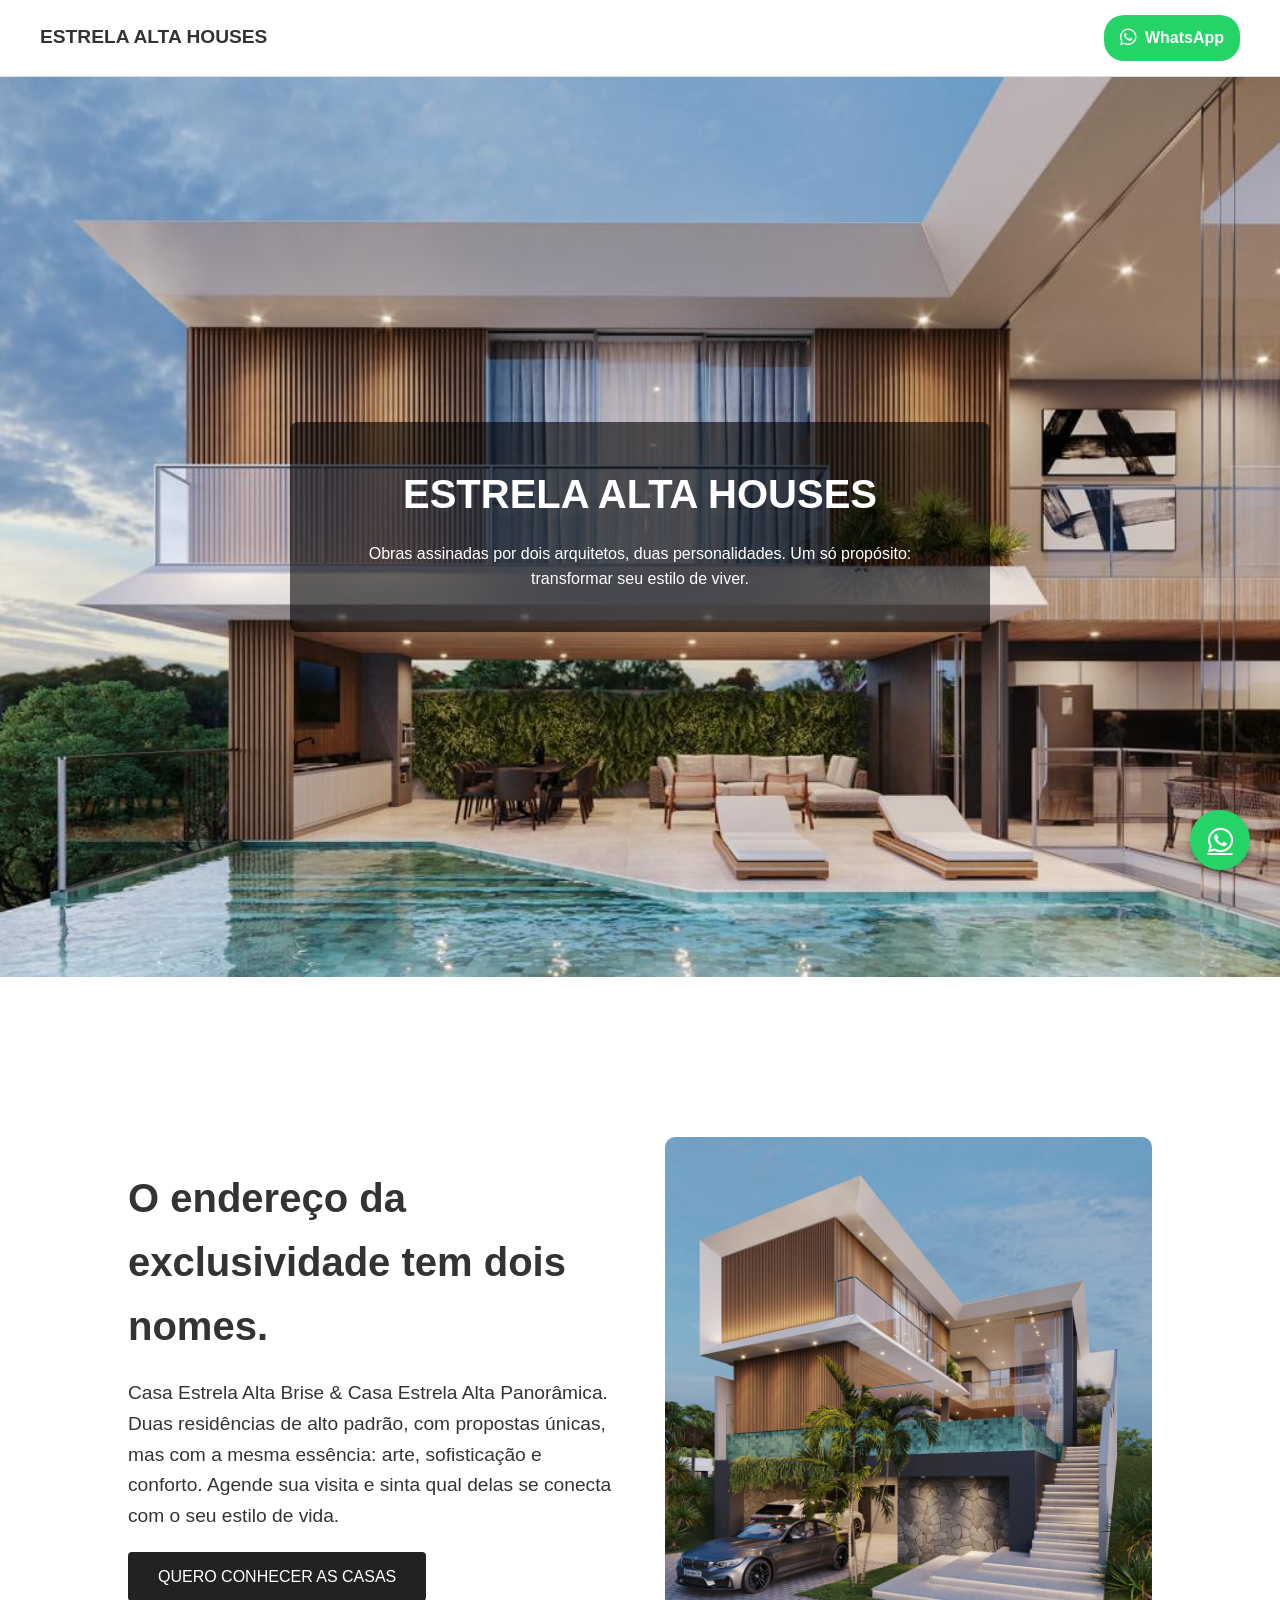
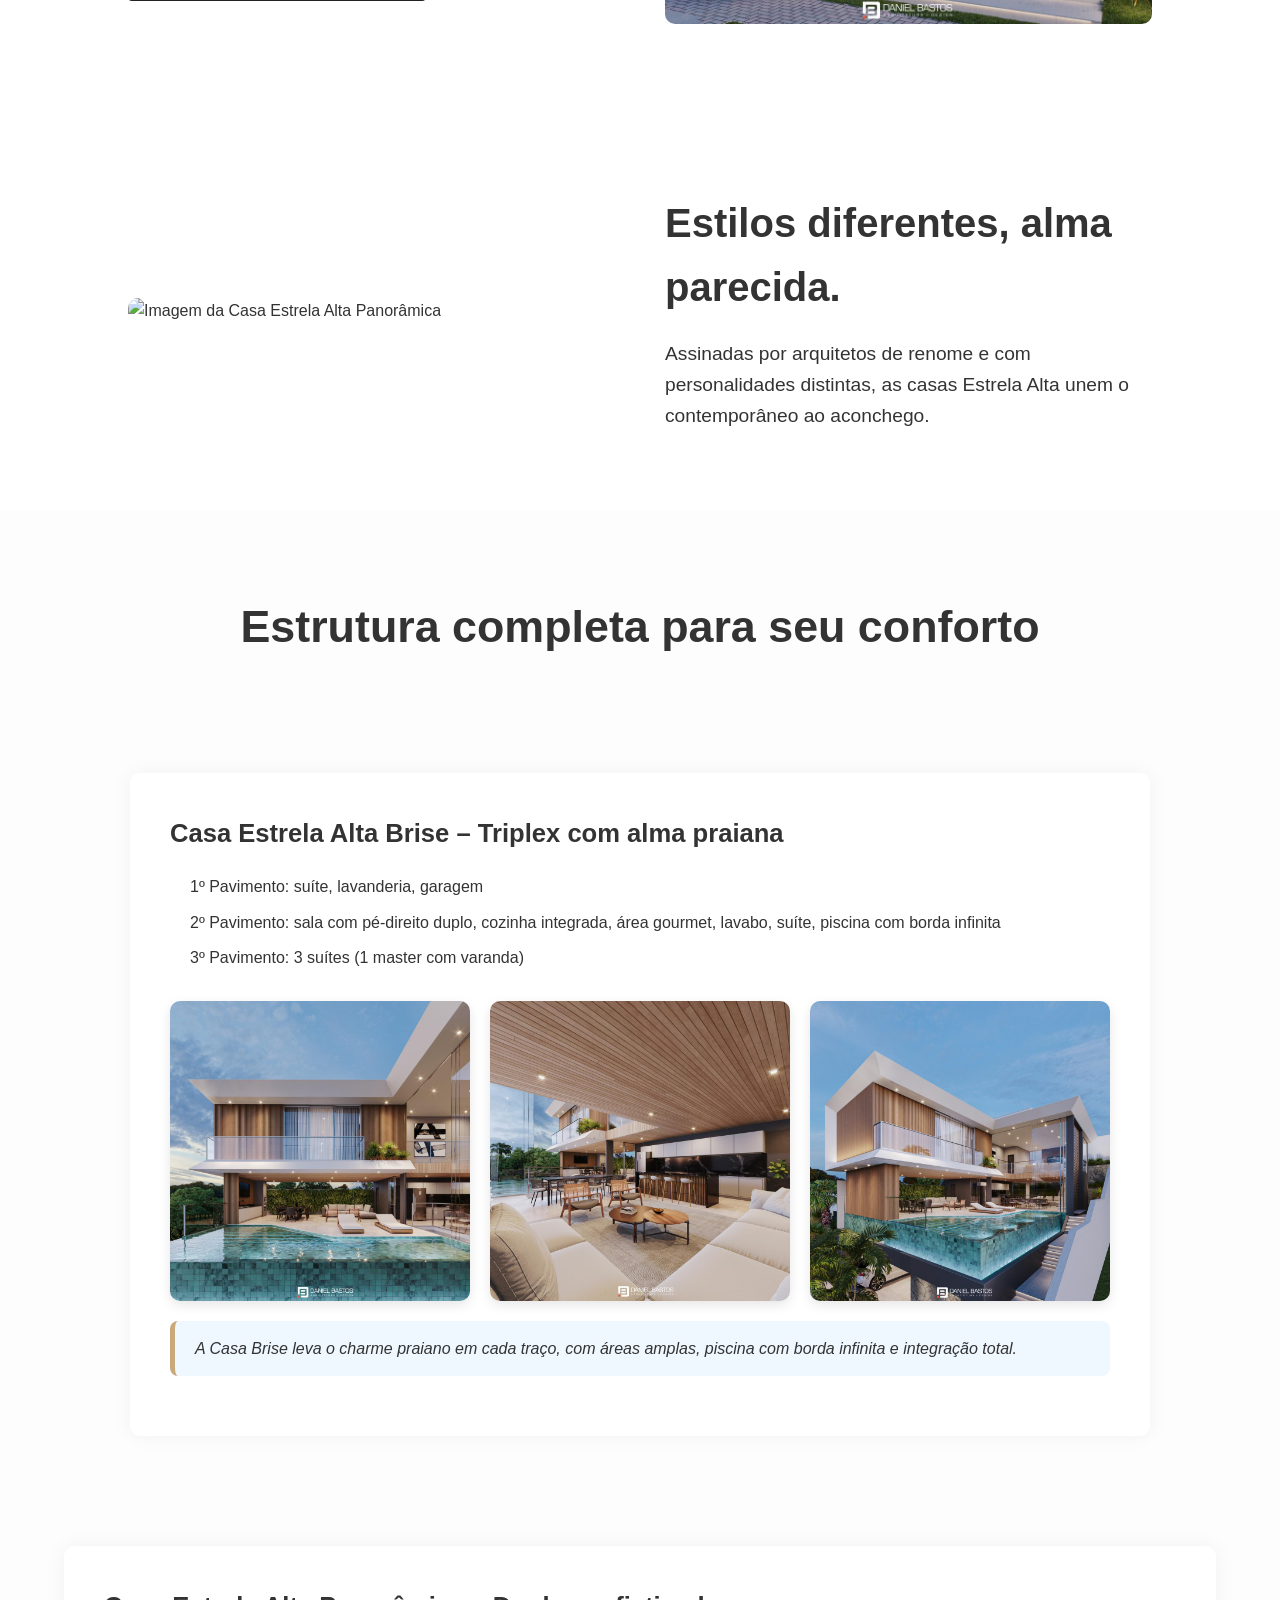
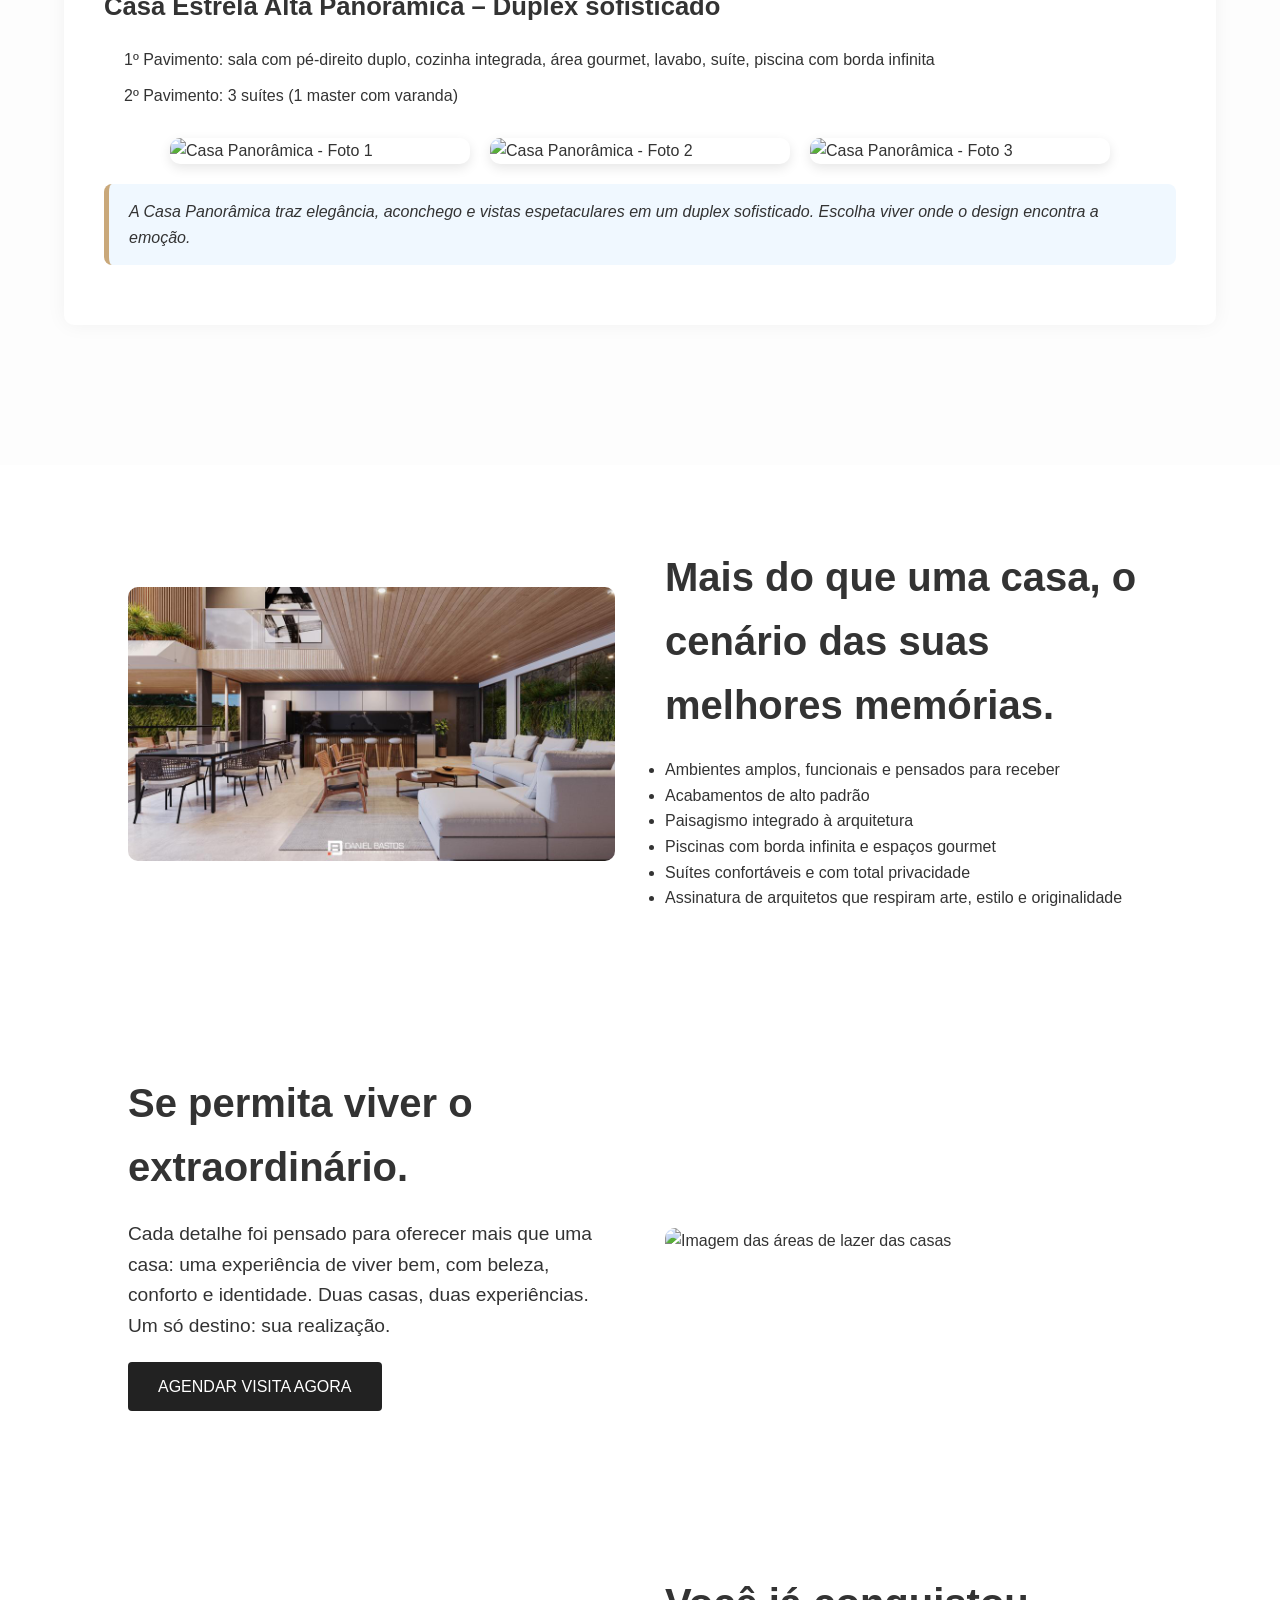
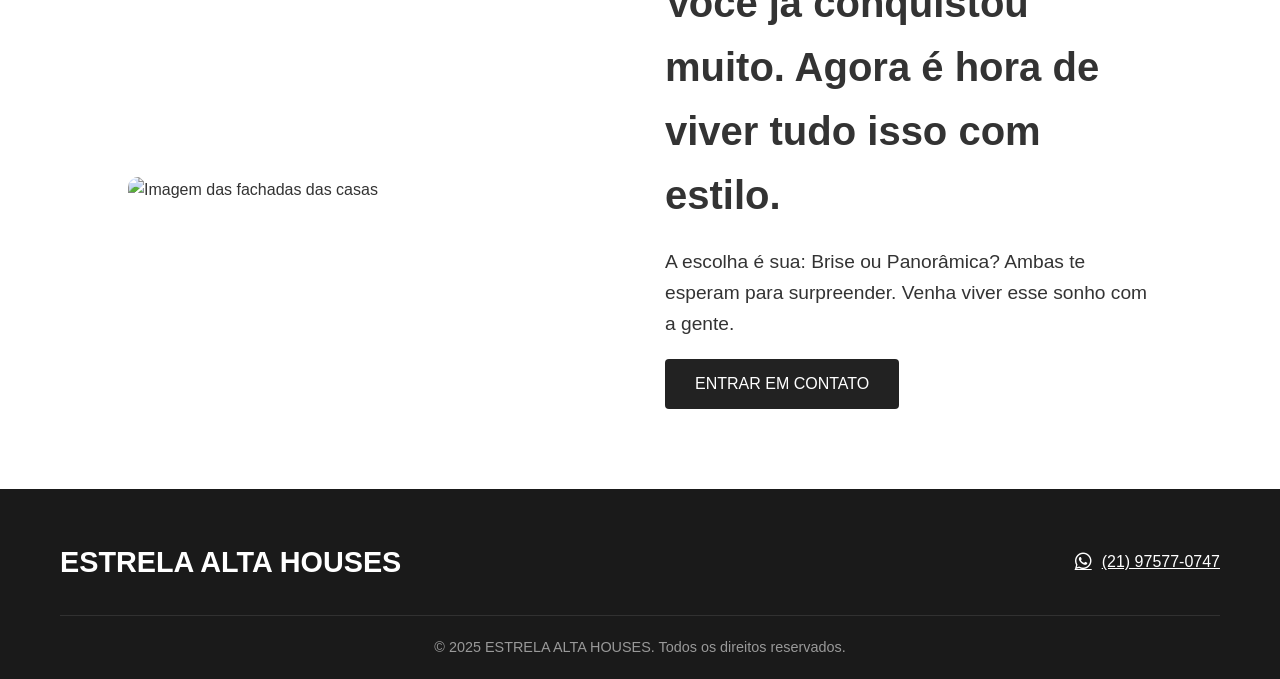
==== index.html @ 557975f5 "Rename estrela.html to index.html" ====
<!DOCTYPE html>
<html lang="pt-BR">
<head>
  <meta charset="UTF-8">
  <meta name="viewport" content="width=device-width, initial-scale=1.0">
  <title>Estrela Alta Houses</title>
  <link rel="stylesheet" href="https://cdnjs.cloudflare.com/ajax/libs/font-awesome/6.5.0/css/all.min.css">

  <link rel="stylesheet" href="css/styles2.css">
</head>
<body>

      <nav class="navbar">
  <div class="navbar-logo">
  <!-- Ícone pôr do sol -->
  
  <span>ESTRELA ALTA HOUSES</span>
</div>

 

  <ul class="navbar-links">
 
    
  </ul>

  
  <a href="https://wa.me/5521975770747" target="_blank" class="navbar-whatsapp">
    <i class="fab fa-whatsapp"></i> WhatsApp
  </a>
</nav>

  <!-- Dobra 0 – Imagem de Impacto -->
  <section class="dobra-0">
    <div class="overlay">
      <h1>ESTRELA ALTA HOUSES</h1>
      <p>Obras assinadas por dois arquitetos, duas personalidades. Um só propósito: transformar seu estilo de viver.</p>
    </div>
  </section>

  <!-- Dobra 1 – Herói -->
  <section class="section">
    <div class="text">
      <h2>O endereço da exclusividade tem dois nomes.</h2>
      <p>Casa Estrela Alta Brise & Casa Estrela Alta Panorâmica. Duas residências de alto padrão, com propostas únicas, mas com a mesma essência: arte, sofisticação e conforto. Agende sua visita e sinta qual delas se conecta com o seu estilo de vida.</p>
      <a href="https://wa.me/5521975770747" class="btn">QUERO CONHECER AS CASAS</a>
    </div>
    <div class="image">
      <img src="assets/casas/casa-brise/2065d3b6-33ae-4dd2-9afb-377631992c48.jpg" alt="Imagem da Casa Estrela Alta Brise">
    </div>
  </section>

  <!-- Dobra 2 – Apresentação emocional + diferenciação -->
  <section class="section reverse">
    <div class="text">
      <h2>Estilos diferentes, alma parecida.</h2>
      <p>Assinadas por arquitetos de renome e com personalidades distintas, as casas Estrela Alta unem o contemporâneo ao aconchego.</p>
    </div>
    <div class="image">
      <img src="assets/casas/casa-panoramica/2022_RAFAEL_005_001 cópia.jpg" alt="Imagem da Casa Estrela Alta Panorâmica">
    </div>
  </section>

  <!-- Dobra 3 – Estrutura + Benefícios -->
 <section class="section estrutura-detalhada">
  <h2 class="titulo-centralizado">Estrutura completa para seu conforto</h2>

  <!-- Card Casa Brise -->
  <div class="casa-card">
    <div class="card-conteudo">
      <h3>Casa Estrela Alta Brise – Triplex com alma praiana</h3>
      <ul class="animated-list">

        
        <li>1º Pavimento: suíte, lavanderia, garagem</li>
        <li>2º Pavimento: sala com pé-direito duplo, cozinha integrada, área gourmet, lavabo, suíte, piscina com borda infinita</li>
        <li>3º Pavimento: 3 suítes (1 master com varanda)</li>
      </ul>
      
    </div>
    <div class="galeria">
      <img src="assets/casas/casa-brise/4e372584-caf7-4959-b5aa-6abbc03e7849.jpg" alt="Casa Brise - Foto 1">
      <img src="assets/casas/casa-brise/68ab3206-1b16-4f5d-ae57-31e4cc2a5b25.jpg" alt="Casa Brise - Foto 2">
      <img src="assets/casas/casa-brise/9dcffba4-76e3-49d7-a645-5c59919f30ab.jpg" alt="Casa Brise - Foto 3">
    </div>
<div class="faixa-destaque">
  <p>A Casa Brise leva o charme praiano em cada traço, com áreas amplas, piscina com borda infinita e integração total.</p>
</div>

  </div>

  <!-- Card Casa Panorâmica -->
  <div class="casa-card">
    <div class="card-conteudo">
      <h3>Casa Estrela Alta Panorâmica – Duplex sofisticado</h3>
      <ul class="animated-list">
        <li>1º Pavimento: sala com pé-direito duplo, cozinha integrada, área gourmet, lavabo, suíte, piscina com borda infinita</li>
        <li>2º Pavimento: 3 suítes (1 master com varanda)</li>
      </ul>
    </div>
    <div class="galeria">
      <img src="assets/casas/casa-panoramica/2022_RAFAEL_005_001 cópia.jpg" alt="Casa Panorâmica - Foto 1">
      <img src="assets/casas/casa-panoramica/2022_RAFAEL_005_006.jpg" alt="Casa Panorâmica - Foto 2">
      <img src="assets/casas/casa-panoramica/2022_RAFAEL_005_008.jpg" alt="Casa Panorâmica - Foto 3">
    </div>

    <div class="faixa-destaque">
      <p>A Casa Panorâmica traz elegância, aconchego e vistas espetaculares em um duplex sofisticado. Escolha viver onde o design encontra a emoção.</p>
</div>
  </div>
</section>


  <!-- Dobra 4 – Benefícios e estilo de vida -->
  <section class="section reverse">
    <div class="text">
      <h2>Mais do que uma casa, o cenário das suas melhores memórias.</h2>
      <ul>
        <li>Ambientes amplos, funcionais e pensados para receber</li>
        <li>Acabamentos de alto padrão</li>
        <li>Paisagismo integrado à arquitetura</li>
        <li>Piscinas com borda infinita e espaços gourmet</li>
        <li>Suítes confortáveis e com total privacidade</li>
        <li>Assinatura de arquitetos que respiram arte, estilo e originalidade</li>
      </ul>
    </div>
    <div class="image">
      <img src="assets/casas/casa-brise/e5c154c8-44db-4215-8f7b-af5fc6db7238.jpg" alt="Imagem dos ambientes internos das casas">
    </div>
  </section>

  <!-- Dobra 5 – Prova social / convite emocional -->
  <section class="section">
    <div class="text">
      <h2>Se permita viver o extraordinário.</h2>
      <p>Cada detalhe foi pensado para oferecer mais que uma casa: uma experiência de viver bem, com beleza, conforto e identidade. Duas casas, duas experiências. Um só destino: sua realização.</p>
      <a href="https://wa.me/5521975770747" class="btn">AGENDAR VISITA AGORA</a>
    </div>
    <div class="image">
      <img src="assets/casas/casa-panoramica/FUNDO_3.png" alt="Imagem das áreas de lazer das casas">
    </div>
  </section>

  <!-- Dobra 6 – Fechamento com urgência + CTA -->
  <section class="section reverse">
    <div class="text">
      <h2>Você já conquistou muito. Agora é hora de viver tudo isso com estilo.</h2>
      <p>A escolha é sua: Brise ou Panorâmica? Ambas te esperam para surpreender. Venha viver esse sonho com a gente.</p>
      <a href="#contato" class="btn">ENTRAR EM CONTATO</a>
    </div>
    <div class="image">
      <img src="assets/casas/casa-panoramica/2022_RAFAEL_005_008.jpg" alt="Imagem das fachadas das casas">
    </div>
  </section>

   <footer>
        <div class="container">
            <div class="footer-content">
                <div class="logo">ESTRELA ALTA HOUSES</div>
                <div class="footer-contact">
                    <a href="https://wa.me/5521975770747">
                        <i class="fab fa-whatsapp"></i>
                        (21) 97577-0747
                    </a>
                </div>
            </div>
            <div class="copyright">
                <p>&copy; 2025 ESTRELA ALTA HOUSES. Todos os direitos reservados.</p>
            </div>
        </div>
    </footer>

    <a href="https://wa.me/5521975770747" class="floating-whatsapp">
        <i class="fab fa-whatsapp"></i>
    </a>

  <script src="js/script.js"></script>
</body>
</html>
---- css/styles2.css ----
:root {
    --primary-color: #c9a87a;
    --secondary-color: #2c3e50;
    --accent-color: #3498db;
    --text-color: #333;
    --light-text: #fff;
    --background-color: #f9f9f9;
    --dark-background: #1a1a1a;
    --transition: all 0.3s ease;
    --box-shadow: 0 5px 15px rgba(0, 0, 0, 0.1);
    --border-radius: 4px;
}
 
 body {
      margin: 0;
      font-family: 'Segoe UI', sans-serif;
      line-height: 1.6;
      color: #333;
    }

    .section {
      display: flex;
      align-items: center;
      justify-content: center;
      padding: 80px 10%;
      gap: 50px;
      flex-wrap: wrap;
    }

    .section.reverse {
      flex-direction: row-reverse;
    }

    .text {
      flex: 1;
      min-width: 300px;
    }

    .text h2 {
      font-size: 2.5rem;
      margin-bottom: 20px;
    }

    .text p {
      font-size: 1.2rem;
      max-width: 600px;
    }

    .image {
      flex: 1;
      min-width: 300px;
    }

    .image img {
      width: 100%;
      height: auto;
      border-radius: 10px;
    }

    .btn {
      display: inline-block;
      margin-top: 20px;
      padding: 12px 24px;
      background-color: #111;
      color: #fff;
      text-decoration: none;
      border-radius: 5px;
    }

    @media (max-width: 900px) {
      .section, .section.reverse {
        flex-direction: column;
      }
    }

    * {
  margin: 0;
  padding: 0;
  box-sizing: border-box;
}



section.dobra {
  padding: 60px 20px;
  text-align: center;
}

.dobra h2 {
  font-size: 2rem;
  margin-bottom: 20px;
}

.dobra p {
  max-width: 800px;
  margin: 0 auto 20px;
  font-size: 1.1rem;
}

.cards {
  display: flex;
  flex-wrap: wrap;
  justify-content: center;
  gap: 30px;
  margin-top: 30px;
}

.card {
  background: #fff;
  border: 1px solid #eee;
  padding: 20px;
  border-radius: 8px;
  width: 100%;
  max-width: 400px;
  box-shadow: 0 0 10px rgba(0,0,0,0.05);
}

.card ul {
  text-align: left;
  margin-top: 10px;
}

.benefits {
  list-style: none;
  padding: 0;
  margin-top: 30px;
}

.benefits li {
  margin-bottom: 10px;
  font-size: 1rem;
}

.btn {
  display: inline-block;
  background: #222;
  color: #fff;
  padding: 12px 30px;
  margin-top: 20px;
  text-decoration: none;
  border-radius: 4px;
  transition: 0.3s;
}

.btn:hover {
  background: #444;
}

.btn-cta {
  background-color: #d36d00;
}

.btn-cta:hover {
  background-color: #b15900;
}

/* Dobra 0 com imagem */
.dobra-0 {
  background: url('../assets/casas/casa-brise/4e372584-caf7-4959-b5aa-6abbc03e7849.jpg') center center / cover no-repeat;

  height: 100vh;
  color: white;
  display: flex;
  align-items: center;
  justify-content: center;
  margin-bottom: 80px; /* <<< margenzinha entre as seções */
 

}


.dobra-0 .overlay {
  background: rgba(0, 0, 0, 0.6);
  padding: 40px;
  border-radius: 8px;
  max-width: 700px;
  text-align: center;
}

.dobra-0 h1 {
  font-size: 2.5rem;
  margin-bottom: 15px;
}

@media (max-width: 768px) {
  .cards {
    flex-direction: column;
  }

  .dobra-0 h1 {
    font-size: 2rem;
  }

  .dobra-0 {
    height: auto;
    padding: 60px 20px;
  }
}




.casa-bloco, .estrutura, .benefit-bloco {
  display: flex;
  flex-wrap: wrap;
  align-items: center;
  gap: 30px;
  margin: 40px 0;
  justify-content: center;
}

.casa-bloco img, .estrutura img, .benefit-bloco img {
  width: 100%;
  max-width: 500px;
  border-radius: 8px;
  object-fit: cover;
  box-shadow: 0 4px 12px rgba(0,0,0,0.1);
}

.casa-bloco > div,
.estrutura > div,
.benefit-bloco > ul {
  flex: 1;
  min-width: 280px;
}

.reverse {
  flex-direction: row-reverse;
}

@media (max-width: 768px) {
  .casa-bloco,
  .estrutura,
  .benefit-bloco,
  .reverse {
    flex-direction: column;
  }
}


.casa-bloco,
.estrutura,
.benefit-bloco {
  display: flex;
  flex-wrap: wrap;
  align-items: center;
  gap: 30px;
  margin: 40px 0;
  justify-content: center;
  padding: 0 5%; /* <<< espaçamento lateral */
}



.estrutura-detalhada {
  padding: 80px 5%;
  background-color: #fdfdfd;
}

.titulo-centralizado {
  text-align: center;
  font-size: 2.8rem;
  margin-bottom: 60px;
}

.casa-card {
  background: #fff;
  padding: 40px;
  border-radius: 10px;
  margin-bottom: 60px;
  box-shadow: 0 0 20px rgba(0,0,0,0.05);
}

.card-conteudo h3 {
  font-size: 1.6rem;
  margin-bottom: 20px;
  color: #333;
}

.animated-list {
  list-style: none;
  padding-left: 20px;
}

.animated-list li {
  opacity: 0;
  transform: translateY(20px);
  animation: fadeUp 0.8s ease forwards;
  animation-delay: calc(var(--delay, 0) * 0.2s);
  margin-bottom: 10px;
}

.animated-list li:nth-child(1) { --delay: 1; }
.animated-list li:nth-child(2) { --delay: 2; }
.animated-list li:nth-child(3) { --delay: 3; }

@keyframes fadeUp {
  to {
    opacity: 1;
    transform: translateY(0);
  }
}

.galeria {
  margin-top: 30px;
  display: flex;
  gap: 20px;
  flex-wrap: wrap;
  justify-content: center;
}

.galeria img {
  width: 100%;
  max-width: 300px;
  border-radius: 10px;
  object-fit: cover;
  box-shadow: 0 4px 12px rgba(0,0,0,0.1);
}


/* Footer */
footer {
  background-color: var(--dark-background);
  color: var(--light-text);
  padding: 50px 0 20px;
}

footer .container {
  max-width: 1200px;
  margin: 0 auto;
  padding: 0 20px; /* margem interna nas laterais */
}

.footer-content {
  display: flex;
  justify-content: space-between;
  align-items: center;
  margin-bottom: 30px;
}

.logo {
  font-family: arial, serif;
  font-size: 1.8rem;
  font-weight: 700;
}


.footer-contact a {
    display: flex;
    align-items: center;
    color: var(--light-text);
    transition: var(--transition);
}

.footer-contact a:hover {
    color: var(--primary-color);
}

.footer-contact i {
    margin-right: 10px;
    font-size: 1.2rem;
}

.copyright {
    text-align: center;
    padding-top: 20px;
    border-top: 1px solid rgba(255, 255, 255, 0.1);
    font-size: 0.9rem;
    color: #999;
}

/* Floating WhatsApp Button */
.floating-whatsapp {
    position: fixed;
    bottom: 30px;
    right: 30px;
    width: 60px;
    height: 60px;
    background-color: #25D366;
    color: #fff;
    border-radius: 50%;
    display: flex;
    justify-content: center;
    align-items: center;
    font-size: 1.8rem;
    box-shadow: 0 4px 10px rgba(0, 0, 0, 0.3);
    z-index: 100;
    transition: var(--transition);
}

.floating-whatsapp:hover {
    transform: scale(1.1);
}




@font-face {
  font-family: Montserrat;
  src: url('../../../fonts/Montserrat/static/Montserrat-Bold.ttf') format('truetype');
}

.navbar {
  display: flex;
  justify-content: space-between;
  align-items: center;
  padding: 15px 40px;
  background-color: white;
  border-bottom: 1px solid #ddd;
  font-family: Arial;
}

.navbar-logo {
  display: flex;
  align-items: center;
  gap: 10px;
}

.navbar-logo img {
  height: 30px;
}

.navbar-logo span {
  font-weight: bold;
  font-size: 1.2rem;
  color: var(--color-red-head);
}

.navbar-search {
  display: flex;
  align-items: center;
  border: 1px solid #ccc;
  border-radius: 30px;
  padding: 5px 10px;
  background-color: #f9f9f9;
}

.navbar-search input {
  border: none;
  outline: none;
  padding: 8px;
  background: transparent;
  font-size: 0.9rem;
}

.search-button {
  background: transparent;
  border: none;
  cursor: pointer;
  font-size: 1rem;
}

.navbar-links {
  list-style: none;
  display: flex;
  gap: 25px;
}

.navbar-links li a {
  text-decoration: none;
  color: #333;
  font-weight: bold;
  transition: color 0.3s ease;
}

.navbar-links li a:hover {
  color: var(--color-red-head);
}

.navbar-cart {
  background-color: var(--color-red-head);
  border: none;
  padding: 10px 20px;
  border-radius: 20px;
  color: white;
  font-weight: bold;
  cursor: pointer;
  transition: background-color 0.3s;
}

.navbar-cart:hover {
  background-color: var(--color-red-hover);
}


.navbar-user {
  position: relative;
  margin-left: 20px;
}

.user-avatar {
  display: flex;
  align-items: center;
  gap: 6px;
  cursor: pointer;
}

.user-avatar img {
  width: 40px;
  height: 40px;
  border-radius: 50%;
  object-fit: cover;
  border: 2px solid #ddd;
  transition: box-shadow 0.2s;
}

.user-avatar:hover img {
  box-shadow: 0 0 0 2px var(--color-red-head);
}

.user-avatar .arrow {
  font-size: 18px;
  color: #666;
  line-height: 1;
  transform: rotate(180deg); 
  transition: transform 0.3s ease;
  user-select: none;
}


.navbar-user:hover .arrow {
  transform: rotate(0deg);
}


.user-dropdown {
  position: absolute;
  top: 110%;
  right: 0;
  background-color: white;
  border: 1px solid #ddd;
  border-radius: 8px;
  padding: 8px 0;
  box-shadow: 0 2px 10px rgba(0, 0, 0, 0.1);
  list-style: none;
  display: none;
  min-width: 160px;
  z-index: 99;
}

.user-dropdown li a {
  display: block;
  padding: 10px 20px;
  color: #333;
  text-decoration: none;
  transition: background-color 0.2s;
}

.user-dropdown li a:hover {
  background-color: #f7f7f7;
}

.navbar-user:hover .user-dropdown,
.user-dropdown:hover {
  display: block;
}


.navbar-whatsapp {
  display: flex;
  align-items: center;
  gap: 8px;
  background-color: #25D366;
  color: white;
  padding: 10px 16px;
  border-radius: 20px;
  font-weight: bold;
  text-decoration: none;
  transition: background-color 0.3s;
  margin-left: 20px;
}

.navbar-whatsapp:hover {
  background-color: #1ebd5b;
}

.navbar-whatsapp i {
  font-size: 1.2rem;
}

.pavimento-grid {
    display: flex;
    flex-wrap: wrap;
    align-items: center;
    justify-content: space-between;
    gap: 30px;
    margin-bottom: 60px;
}

.faixa-destaque {
  background-color: #f0f8ff; /* azul clarinho */
  border-left: 5px solid var(--primary-color); /* destaque na lateral */
  padding: 15px 20px;
  margin: 20px 0;
  border-radius: 8px;
  font-style: italic;
  font-weight: 500;
  color: var(--dark-text); /* ou ajuste conforme seu tema */
}
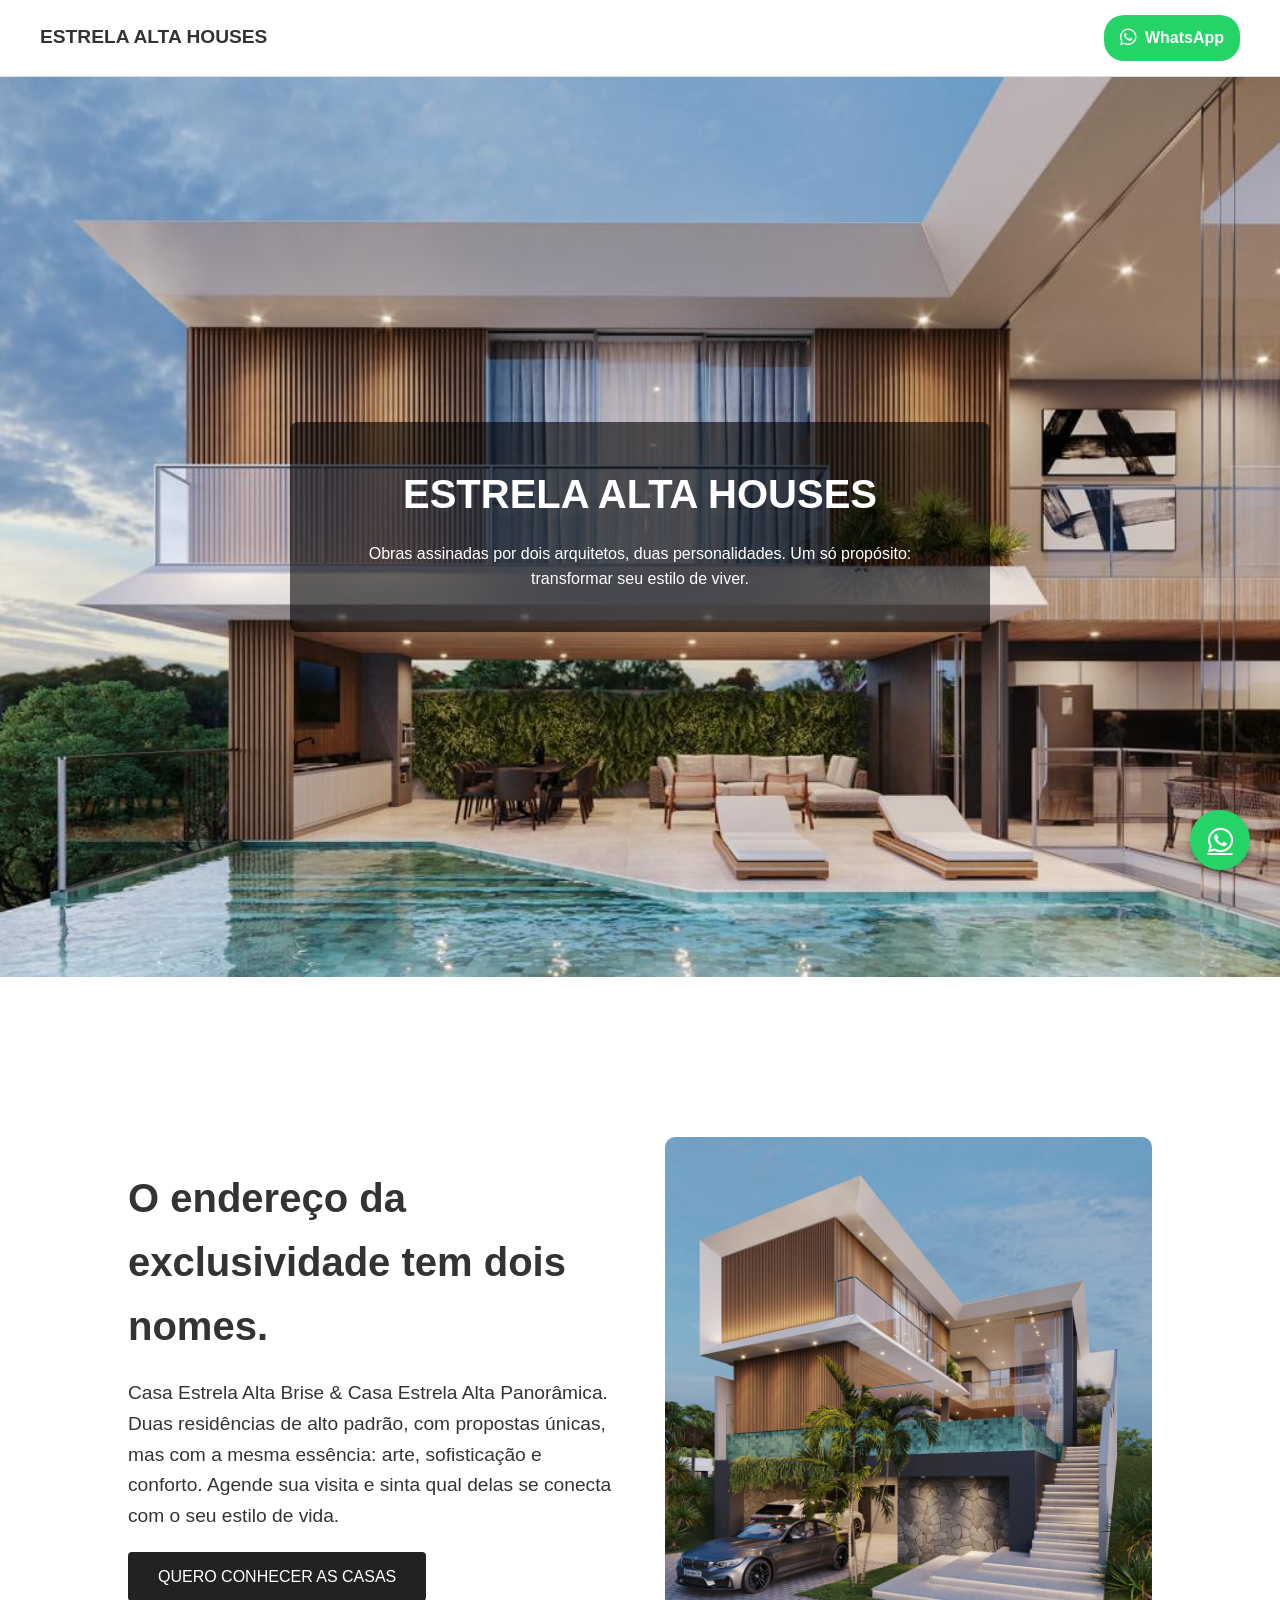
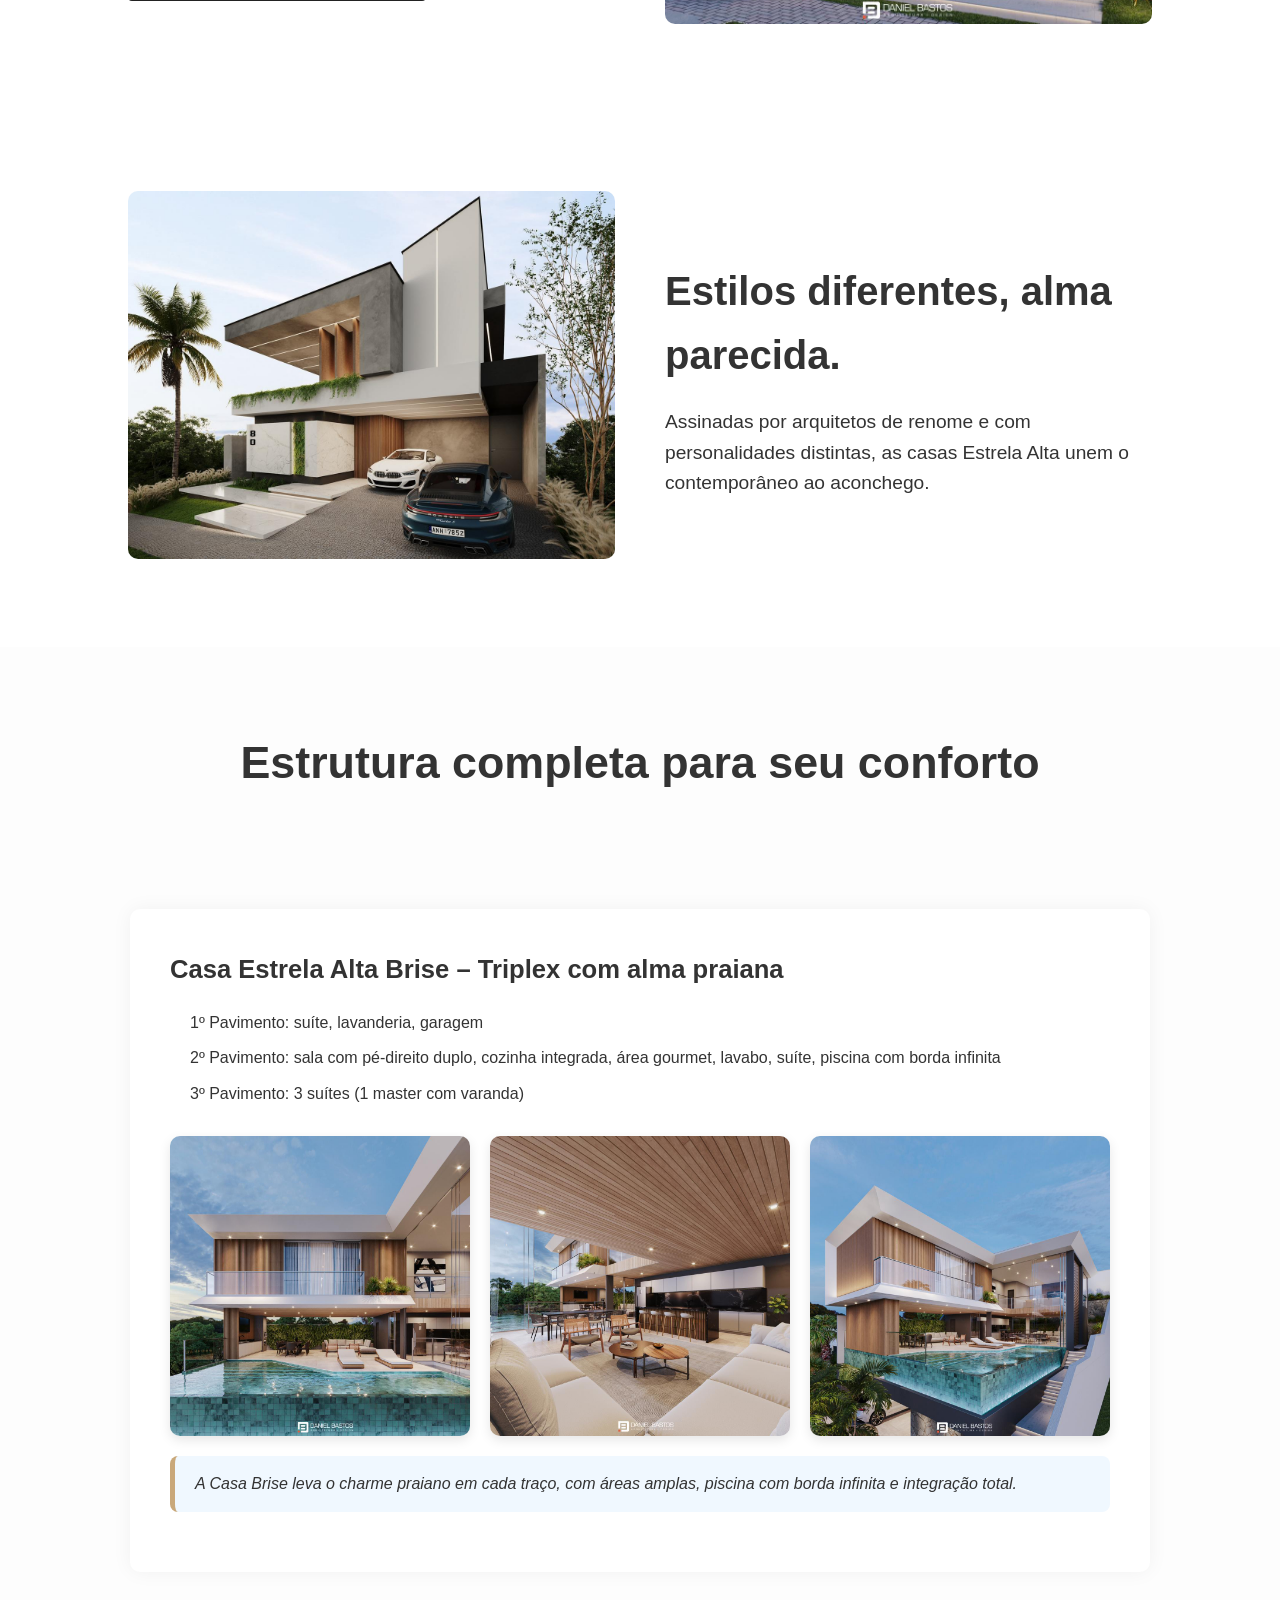
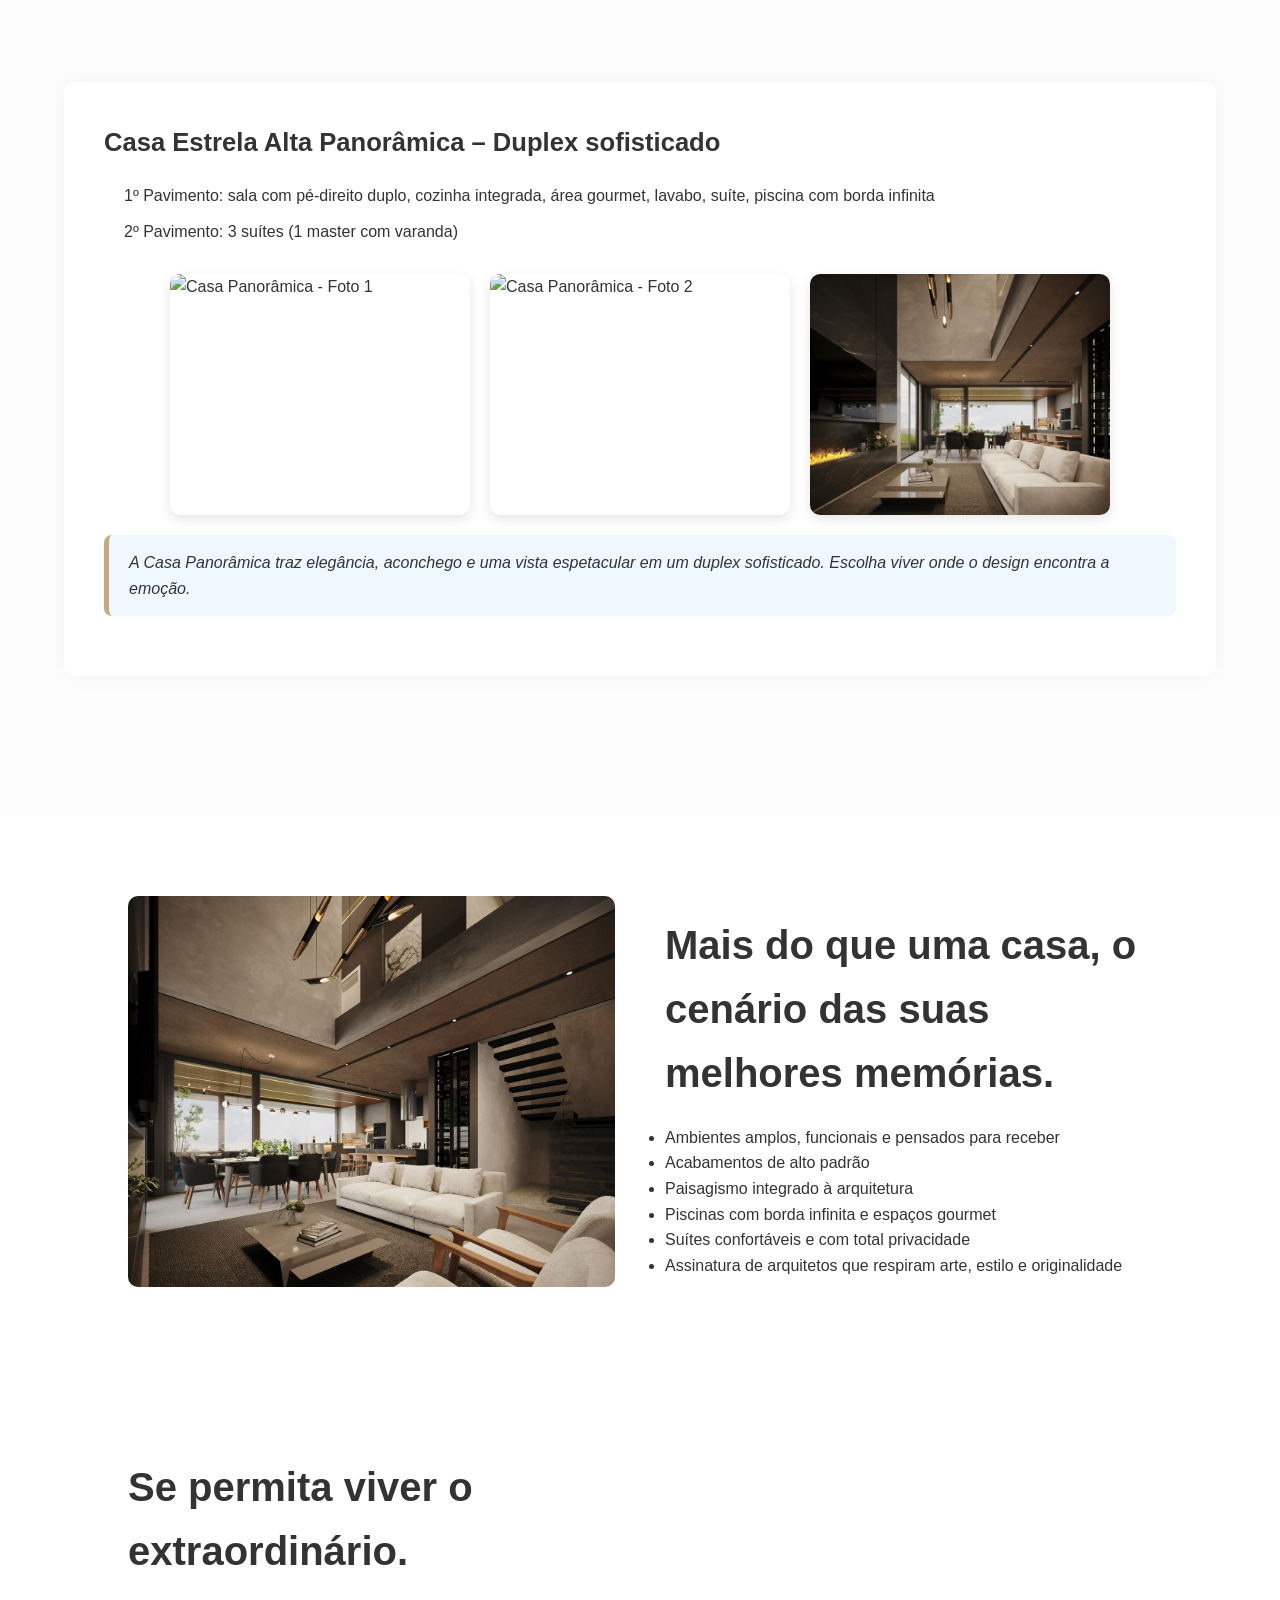
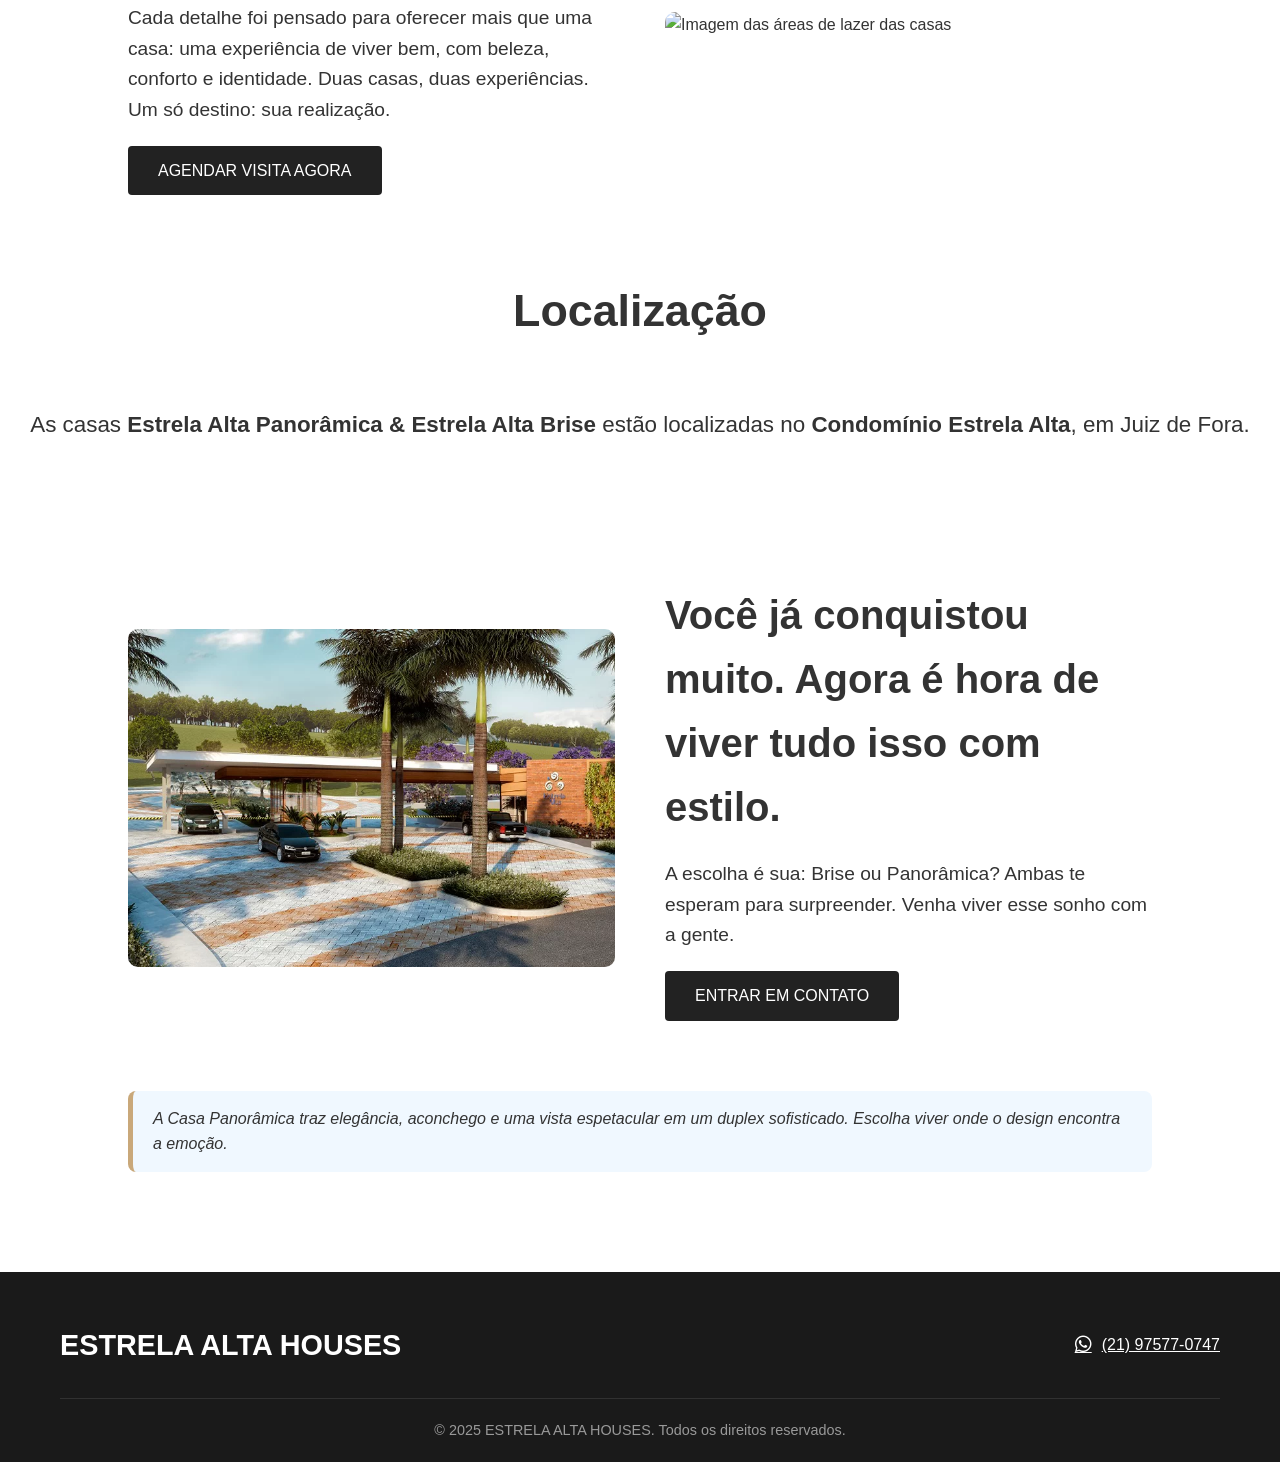
==== commit 85e035b3: "Atualização erro em imagens" ====
--- a/index.html
+++ b/index.html
@@ -57,7 +57,7 @@
       <p>Assinadas por arquitetos de renome e com personalidades distintas, as casas Estrela Alta unem o contemporâneo ao aconchego.</p>
     </div>
     <div class="image">
-      <img src="assets/casas/casa-panoramica/2022_RAFAEL_005_001 cópia.jpg" alt="Imagem da Casa Estrela Alta Panorâmica">
+      <img src="assets/casas/casa-panoramica/frente.jpg" alt="Imagem da Casa Estrela Alta Panorâmica">
     </div>
   </section>
 
@@ -99,13 +99,13 @@
       </ul>
     </div>
     <div class="galeria">
-      <img src="assets/casas/casa-panoramica/2022_RAFAEL_005_001 cópia.jpg" alt="Casa Panorâmica - Foto 1">
+      <img src="assets/casas/casa-panoramica/2022_RAFAEL_005_001.jpg" alt="Casa Panorâmica - Foto 1">
       <img src="assets/casas/casa-panoramica/2022_RAFAEL_005_006.jpg" alt="Casa Panorâmica - Foto 2">
-      <img src="assets/casas/casa-panoramica/2022_RAFAEL_005_008.jpg" alt="Casa Panorâmica - Foto 3">
+      <img src="assets/casas/casa-panoramica/panoramica-3.jpg" alt="Casa Panorâmica - Foto 3">
     </div>
 
     <div class="faixa-destaque">
-      <p>A Casa Panorâmica traz elegância, aconchego e vistas espetaculares em um duplex sofisticado. Escolha viver onde o design encontra a emoção.</p>
+      <p>A Casa Panorâmica traz elegância, aconchego e uma vista espetacular em um duplex sofisticado. Escolha viver onde o design encontra a emoção.</p>
 </div>
   </div>
 </section>
@@ -125,7 +125,7 @@
       </ul>
     </div>
     <div class="image">
-      <img src="assets/casas/casa-brise/e5c154c8-44db-4215-8f7b-af5fc6db7238.jpg" alt="Imagem dos ambientes internos das casas">
+      <img src="assets/casas/casa-panoramica/externa.jpg" alt="Imagem dos ambientes internos das casas">
     </div>
   </section>
 
@@ -142,15 +142,27 @@
   </section>
 
   <!-- Dobra 6 – Fechamento com urgência + CTA -->
+    <h2 class="titulo-centralizado">Localização</h2>
+<p class="info-centralizado">
+  As casas <strong> Estrela Alta Panorâmica & Estrela Alta Brise </strong>estão localizadas no <strong> Condomínio Estrela Alta</strong>, em Juiz de Fora.
+</p>
+
+   
+
   <section class="section reverse">
+    
     <div class="text">
       <h2>Você já conquistou muito. Agora é hora de viver tudo isso com estilo.</h2>
       <p>A escolha é sua: Brise ou Panorâmica? Ambas te esperam para surpreender. Venha viver esse sonho com a gente.</p>
       <a href="#contato" class="btn">ENTRAR EM CONTATO</a>
     </div>
     <div class="image">
-      <img src="assets/casas/casa-panoramica/2022_RAFAEL_005_008.jpg" alt="Imagem das fachadas das casas">
+      <img src="assets/casas/fachada.jpg" alt="Imagem das fachadas das casas">
     </div>
+
+     <div class="faixa-destaque">
+      <p>A Casa Panorâmica traz elegância, aconchego e uma vista espetacular em um duplex sofisticado. Escolha viver onde o design encontra a emoção.</p>
+</div>
   </section>
 
    <footer>
--- a/css/styles2.css
+++ b/css/styles2.css
@@ -599,3 +599,9 @@
   color: var(--dark-text); /* ou ajuste conforme seu tema */
 }
 
+.info-centralizado {
+  text-align: center;
+  font-size: 1.4rem;
+  margin-bottom: 60px;
+}
+
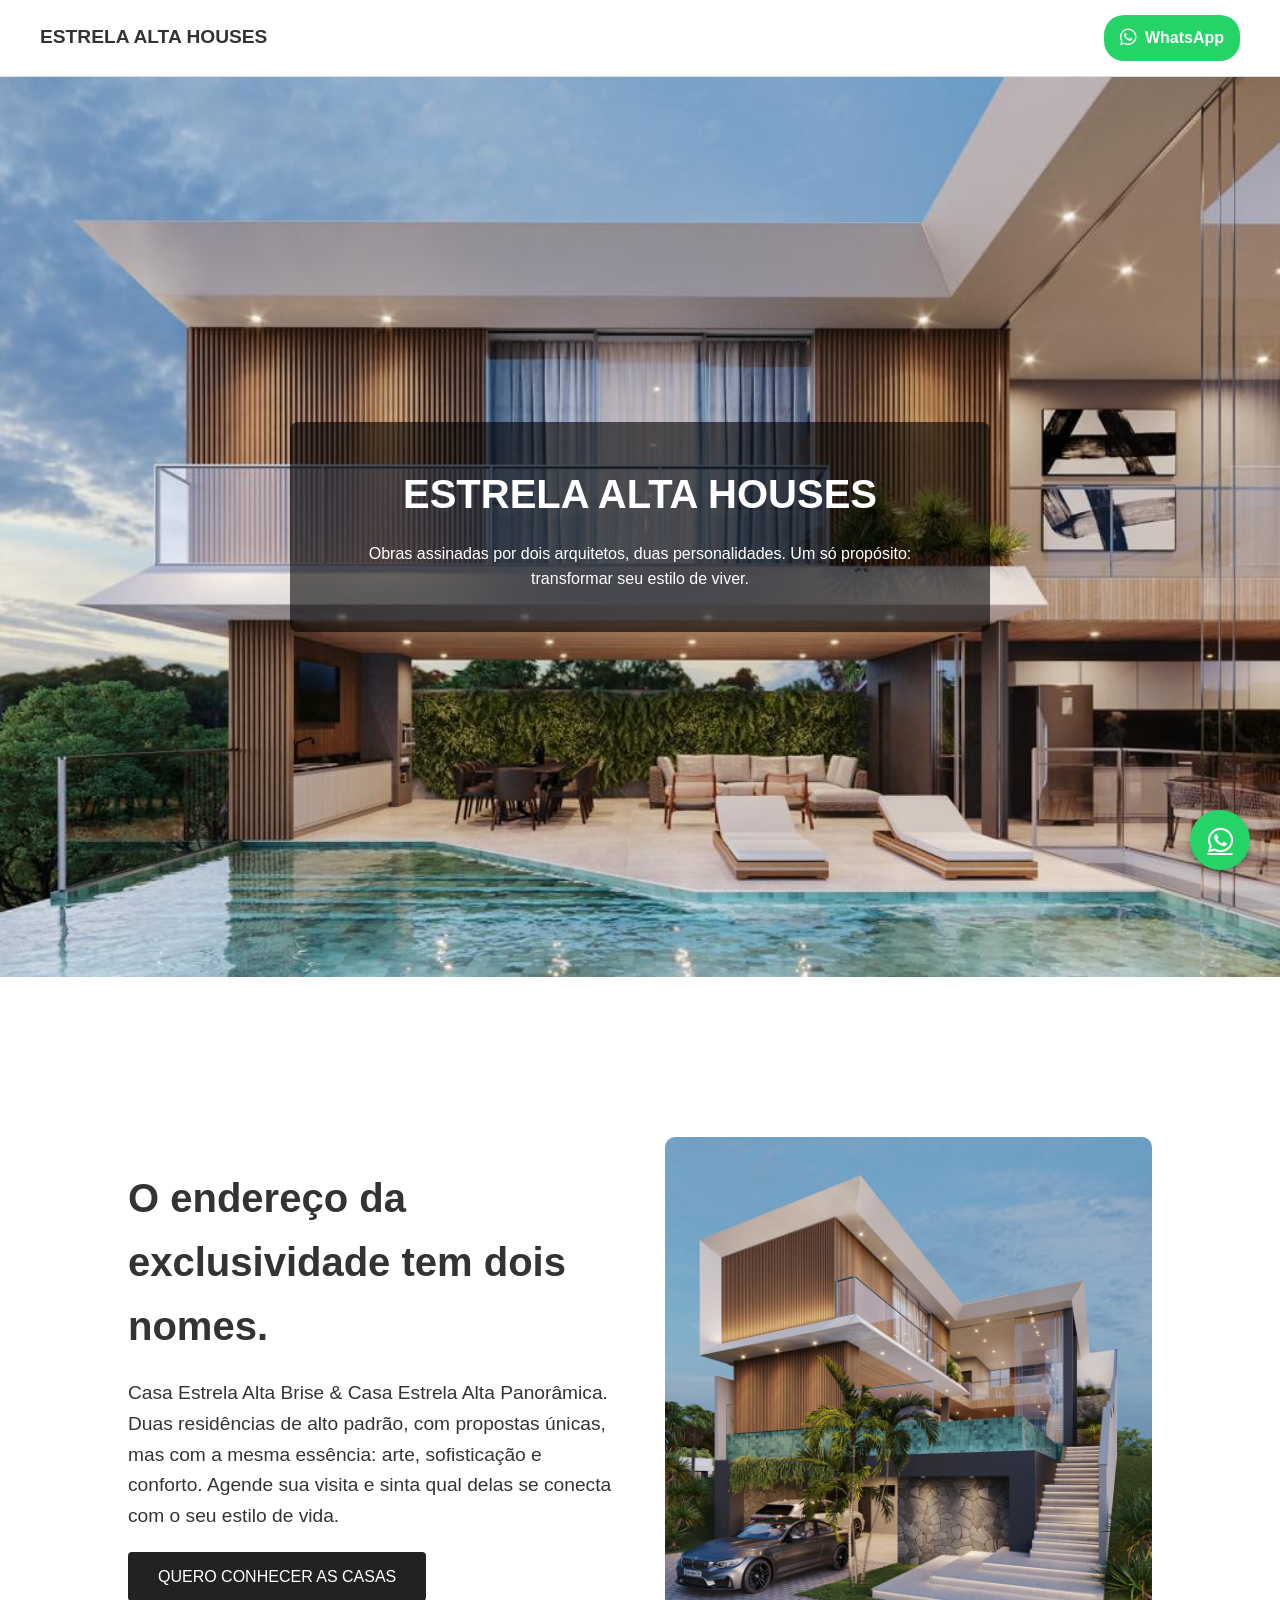
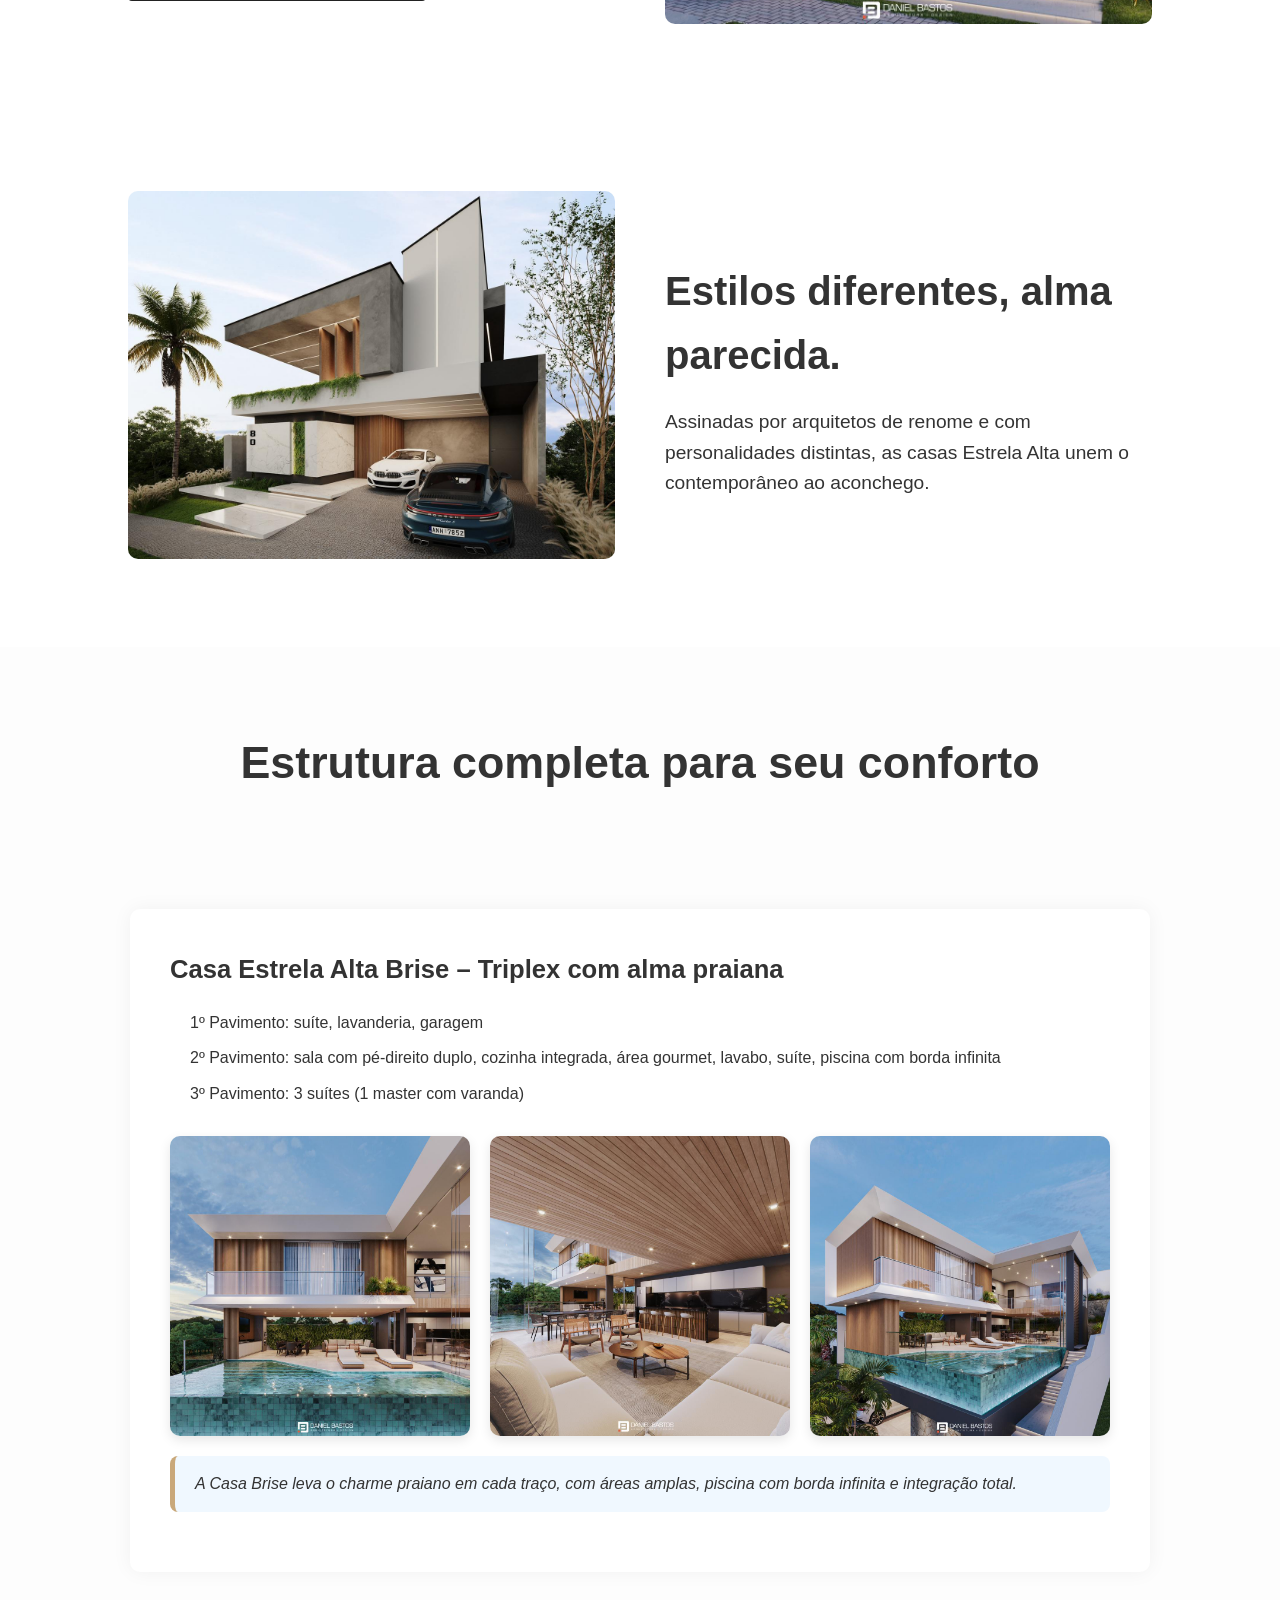
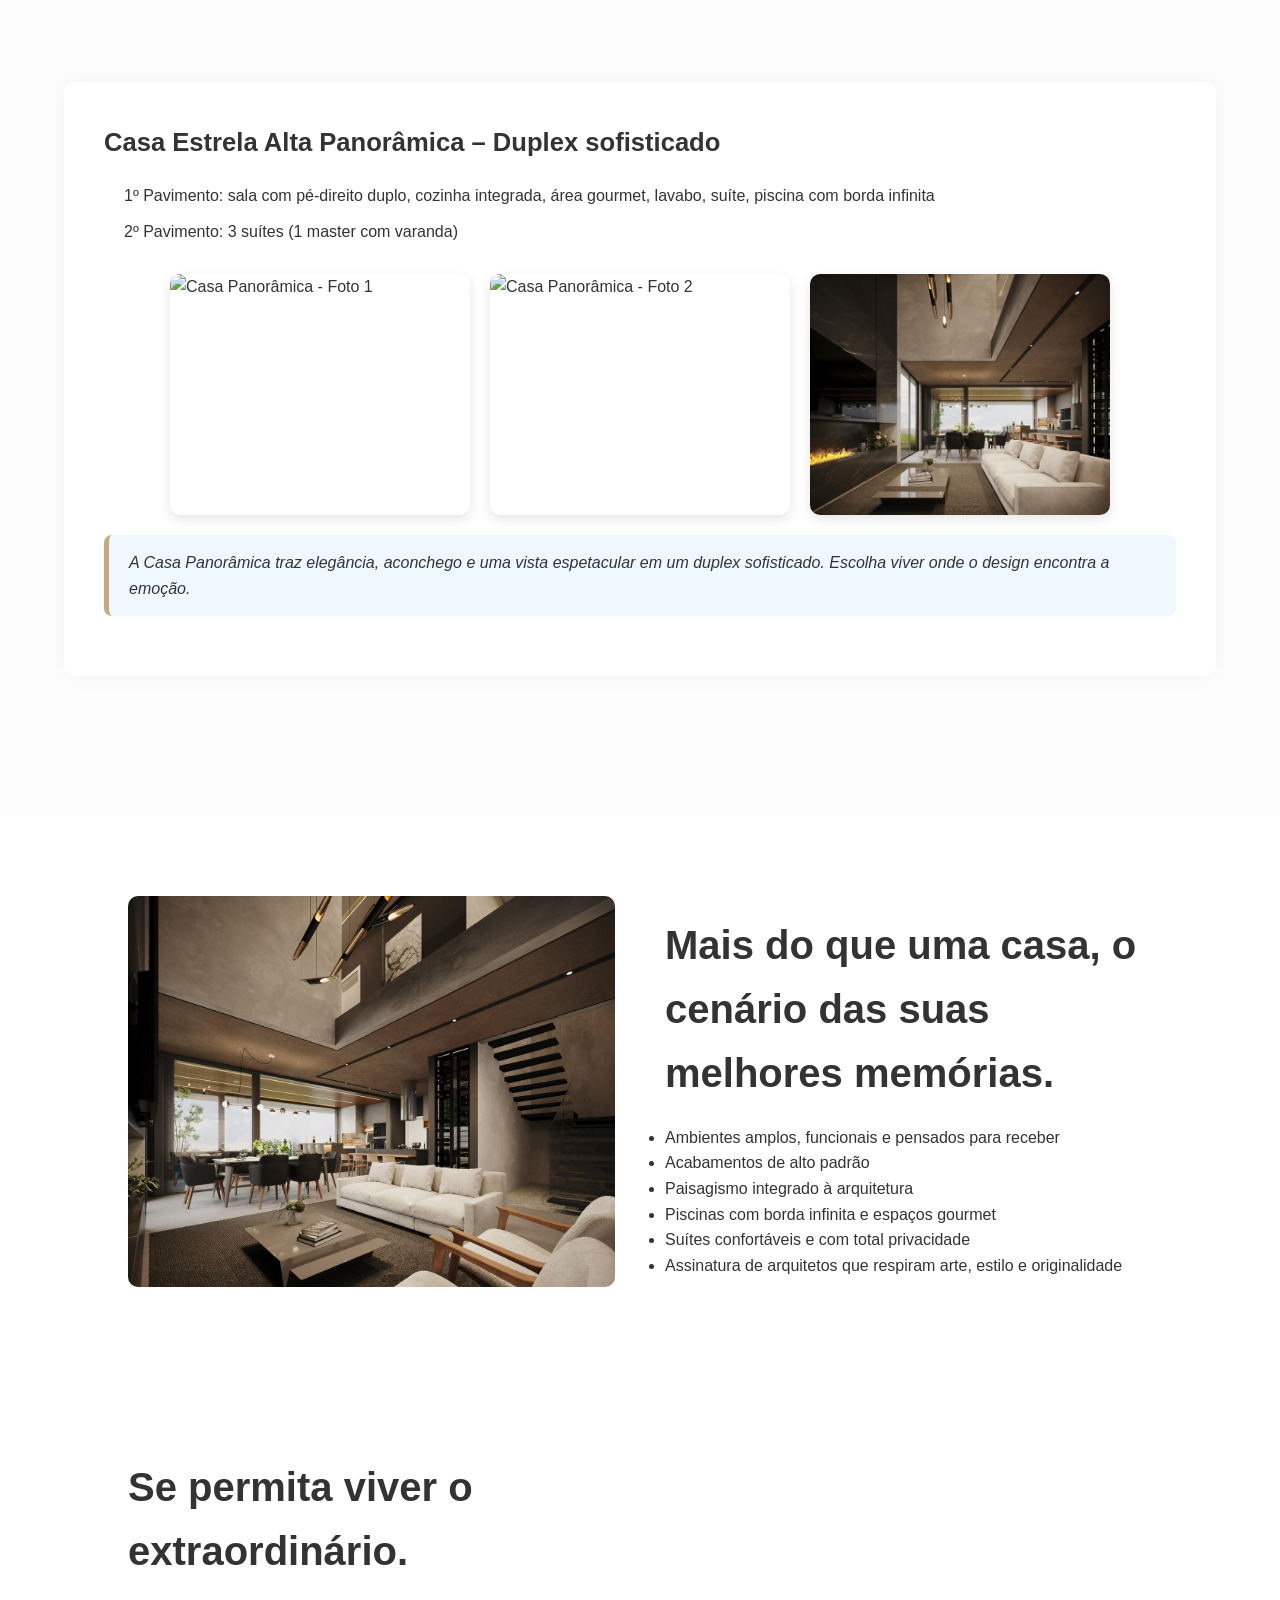
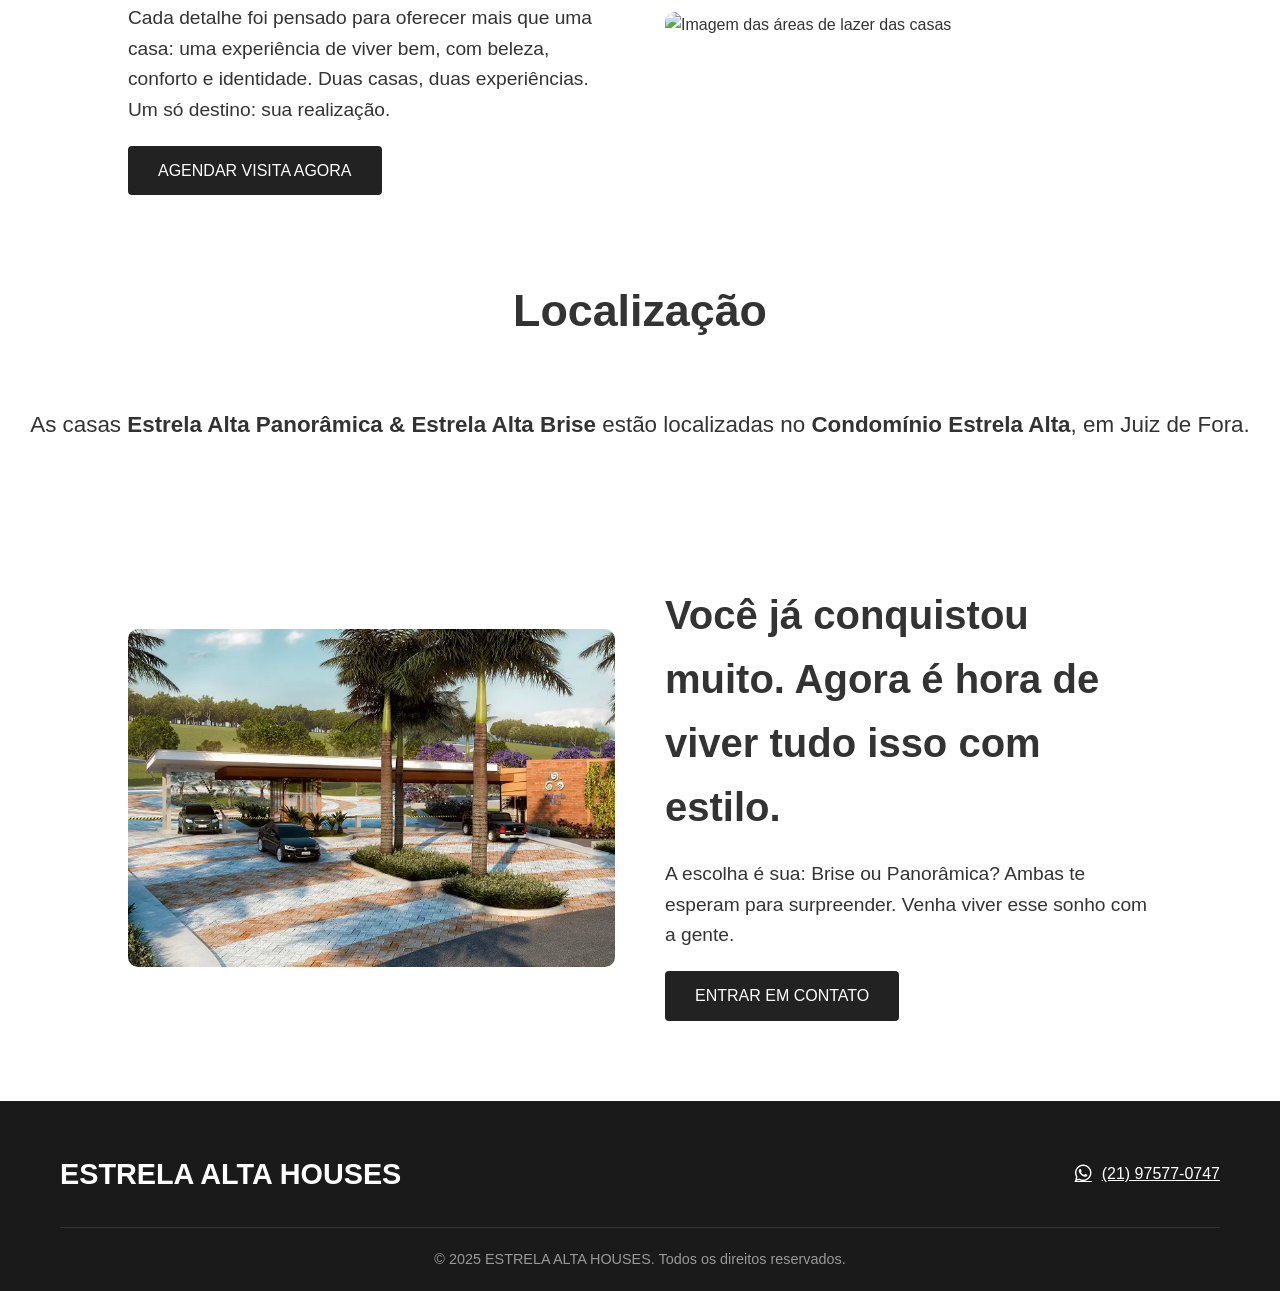
==== commit 41a7f67e: "Rename estrela.html to index.html" ====
--- a/index.html
+++ b/index.html
@@ -160,9 +160,7 @@
       <img src="assets/casas/fachada.jpg" alt="Imagem das fachadas das casas">
     </div>
 
-     <div class="faixa-destaque">
-      <p>A Casa Panorâmica traz elegância, aconchego e uma vista espetacular em um duplex sofisticado. Escolha viver onde o design encontra a emoção.</p>
-</div>
+   
   </section>
 
    <footer>
